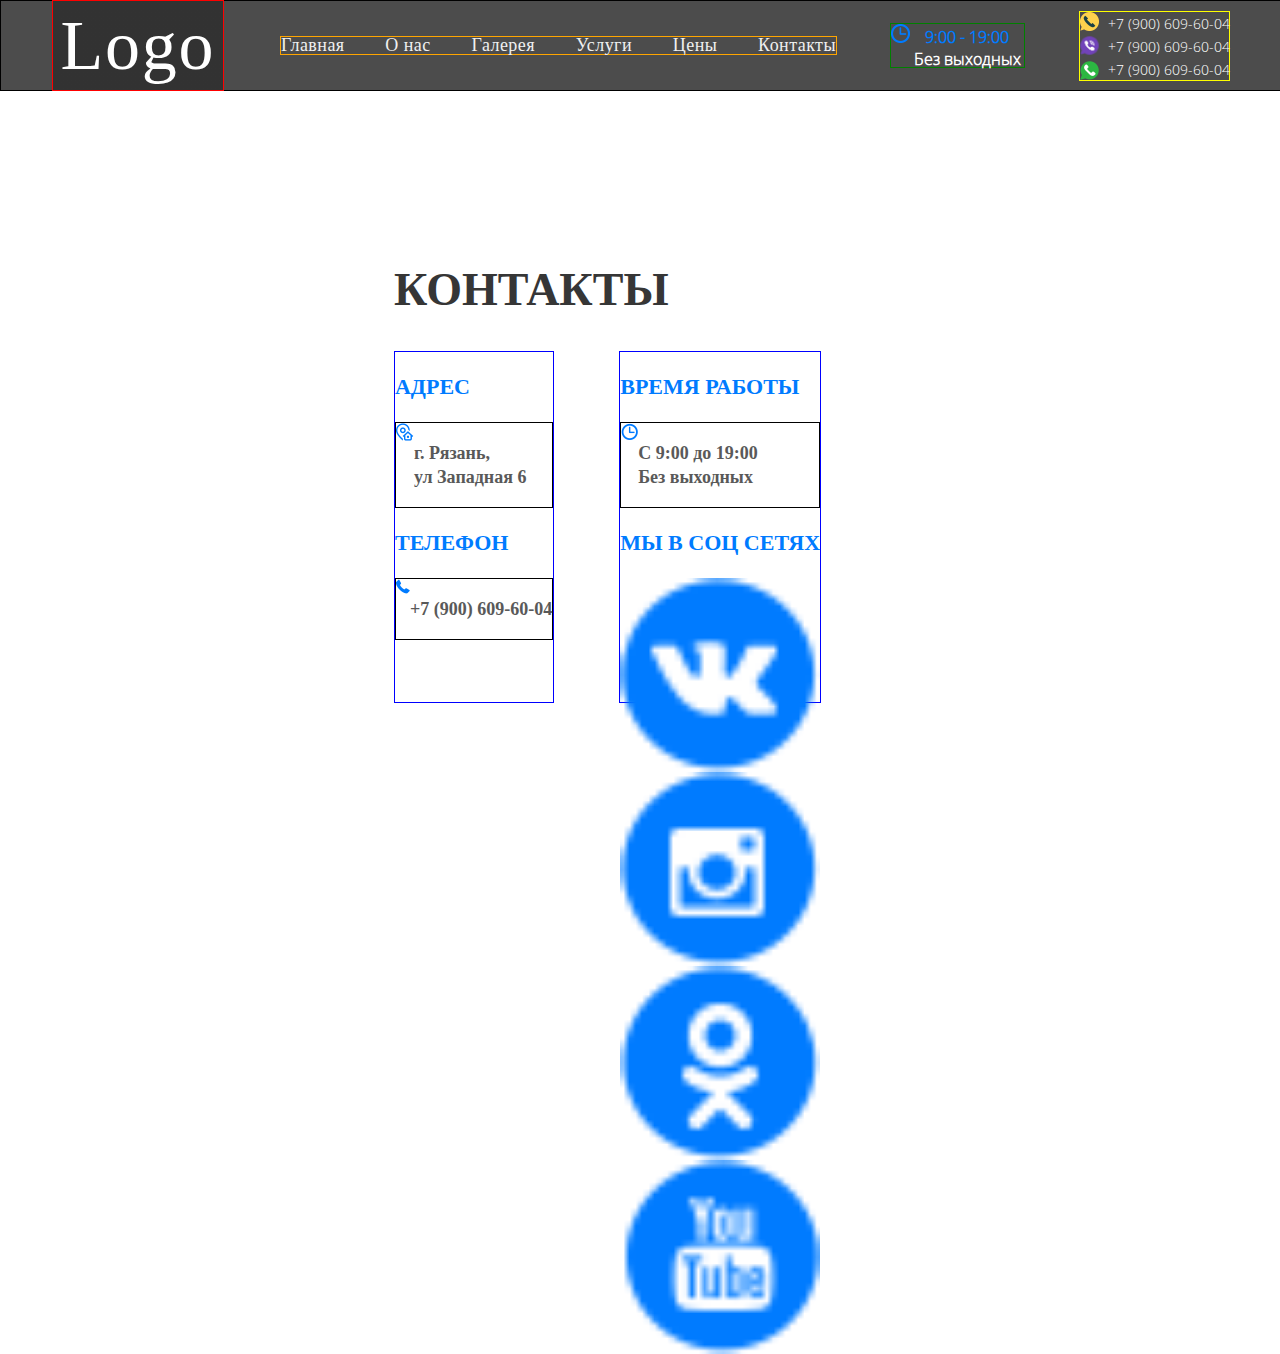
==== index.html @ b277ac00 "sum" ====
<!DOCTYPE html>
<html lang="en">

<head>
    <meta charset="UTF-8">
    <meta name="viewport" content="width=device-width, initial-scale=1.0">
    <meta http-equiv="X-UA-Compatible" content="ie=edge">
    <title>Порошковая покраска в Рязани</title>
    <link rel="stylesheet" href="style/style.css" type="text/css">
    <link rel="stylesheet" href="style/fonts.css" type="text/css">
</head>

<body>
    <header class="header">
        <div class="header__logo">
            <p>Logo</p>
        </div>
        <div class="header__nav">
            <ul>
                <li>Главная</li>
                <li>О нас</li>
                <li>Галерея</li>
                <li>Услуги</li>
                <li>Цены</li>
                <li>Контакты</li>
            </ul>
        </div>
        <div class="header__worktime">
            <img src="img/Header/clock-circular-outline копия.png" alt="">
            <p><span class="header__worktime_time">9:00 - 19:00</span><br>
                <span class="header__worktime_text">Без выходных</span></p>
        </div>
        <div class="header__contacts">
            <img class="header__contacts_img-1" src="img/Header/Phone копия.png" alt="">
            <img class="header__contacts_img-2" src="img/Header/Viber копия.png" alt="">
            <img class="header__contacts_img-3" src="img/Header/Whatsapp копия.png" alt="">
            <ul>
                <li>+7 (900) 609-60-04</li>
                <li>+7 (900) 609-60-04</li>
                <li>+7 (900) 609-60-04</li>
            </ul>
        </div>
    </header>




    <footer class="footer">
        <div class="footer__about-us">
            <div class="footer__about-us__contacts">
                <p class="footer__about-us__contacts_title">КОНТАКТЫ</p>
                <div class="footer__about-us__contacts_content">
                    <div class="footer__about-us__contacts_column">
                        <div class="footer__about-us__contacts__1">
                            <p class="footer__about-us__contacts__1_name">АДРЕС</p>
                            <div class="footer__about-us__contacts__1_text">
                                <img src="img/Контакты/address копия.png" alt="">
                                <p>г. Рязань,<br> ул Западная 6</p>
                            </div>
                        </div>
                        <div class="footer__about-us__contacts__1">
                            <p class="footer__about-us__contacts__1_name">ТЕЛЕФОН</p>
                            <div class="footer__about-us__contacts__1_text">
                                <img src="img/Контакты/phone-receiver копия.png" alt="">
                                <p>+7 (900) 609-60-04</p>
                            </div>
                        </div>
                    </div>
                    <div class="footer__about-us__contacts_column">
                        <div class="footer__about-us__contacts__1">
                            <p class="footer__about-us__contacts__1_name">ВРЕМЯ РАБОТЫ</p>
                            <div class="footer__about-us__contacts__1_text">
                                <img src="img/Контакты/clock-circular-outline (1) копия.png" alt="">
                                <p>С 9:00 до 19:00<br> Без выходных</p>
                            </div>
                        </div>

                        <div class="footer__about-us__contacts__1">
                            <p class="footer__about-us__contacts__1_name">МЫ В СОЦ СЕТЯХ</p>
                            <img src="img/Контакты/VK копия.png" alt="">
                            <img src="img/Контакты/inst копия.png" alt="">
                            <img src="img/Контакты/Ok копия.png" alt="">
                            <img src="img/Контакты/Yt копия.png" alt="">
                        </div>
                    </div>
                </div>
            </div>
            <div class="footer__about-us__map">

            </div>
        </div>
        <div class="footer__designed"></div>

    </footer>

</body>

<script src="js/main.js"></script>

</html>
---- style/style.css ----
body {
    margin: 0;
}

.header {
    display: flex;
    justify-content: center;
    align-items: center;
    width: 100%;
    height: 89px;
    background: linear-gradient( rgba(0, 0, 0, 0.7), rgba(0, 0, 0, 0.7));
    border: 1px solid black;
}

.header__logo {
    display: flex;
    justify-content: center;
    align-items: center;
    width: 170px;
    height: 100%;
    background: linear-gradient( rgba(0, 0, 0, 0.34), rgba(0, 0, 0, 0.34)) !important;
    border: 1px solid red;
}

.header__logo p {
    color: #ffffff;
    font-family: Aunchanted;
    font-size: 70px;
    font-weight: 400;
    letter-spacing: 1.75px;
}

.header__nav {
    display: flex;
    align-items: center;
    width: 555px;
    height: 17px;
    border: 1px solid orange;
    margin-left: 56px;
    margin-right: 53px;
}

.header__nav ul {
    display: flex;
    justify-content: space-between;
    list-style: none;
    width: 100%;
    margin: 0;
    padding: 0;
}

.header__nav li {
    display: flex;
    color: #f0f0f0;
    font-family: Roboto;
    font-size: 18px;
    font-weight: 400;
    letter-spacing: 0.45px;
}

.header__worktime {
    text-align: center;
    width: 133px;
    height: 43px;
    border: 1px solid green;
    margin-right: 54px;
}

.header__worktime img {
    display: flex;
    position: absolute;
}

.header__worktime p {
    margin: 0;
    margin-left: 19px;
    margin-top: 4px;
}

.header__worktime_time {
    color: #007bff;
    font-family: "OpenSans-Light";
    font-size: 16px;
    font-weight: bold;
    line-height: 18px;
}

.header__worktime_text {
    color: #ffffff;
    font-family: "OpenSans-Light";
    font-size: 16px;
    font-weight: bold;
    line-height: 24px;
}

.header__contacts {
    width: 149px;
    height: 68px;
    border: 1px solid yellow;
}

.header__contacts img {
    display: flex;
    position: absolute;
    height: 19px;
    width: 19px;
}

.header__contacts_img-2 {
    top: 36px;
}

.header__contacts_img-3 {
    top: 61px;
}

.header__contacts ul {
    display: flex;
    flex-direction: column;
    justify-content: space-between;
    list-style: none;
    width: 100%;
    margin: 0;
    padding: 0;
    margin-left: 28px;
}

.header__contacts li {
    display: flex;
    color: #ffffff;
    font-family: "OpenSans-Light";
    font-size: 14px;
    font-weight: 400;
    line-height: 23px;
    /*25px*/
}

.footer {
    width: 100%;
    height: 749px;
    display: flex;
    justify-content: center;
    align-items: center;
    border: 1px green;
}

.footer__about-us {
    display: flex;
}

.footer__about-us__contacts {
    display: flex;
    flex-direction: column;
}

.footer__about-us__contacts {
    margin: 0;
    padding: 0;
}

.footer__about-us__contacts_content {
    display: flex;
    flex-direction: row;
}

.footer__about-us__contacts_column {
    display: flex;
    flex-direction: column;
    margin-right: 65px;
    border: 1px solid blue;
}

.footer__about-us__contacts_title {
    color: #363636;
    font-family: Roboto;
    font-size: 46px;
    font-weight: 700;
    line-height: 31px;
    text-transform: uppercase;
}

.footer__about-us__contacts__1 {}

.footer__about-us__contacts__1 img {
    display: flex;
    height: 100%;
}

.footer__about-us__contacts__1_name {
    color: #007bff;
    font-family: Roboto;
    font-size: 22px;
    font-weight: 700;
}

.footer__about-us__contacts__1_text {
    display: flex;
    color: #595959;
    font-family: Roboto;
    font-size: 18px;
    font-weight: 700;
    line-height: 24px;
    border: 1px solid black;
}

.footer__about-us__map {}

.footer__designed {}
---- style/fonts.css ----
@font-face {
    font-family: 'OpenSans-Bold';
    src: url('../fonts/OpenSans-Bold.ttf');
}

@font-face {
    font-family: 'OpenSans-BoldItalic';
    src: url('../fonts/OpenSans-BoldItalic.ttf');
}

@font-face {
    font-family: 'OpenSans-ExtraBold';
    src: url('../fonts/OpenSans-ExtraBold.ttf');
}

@font-face {
    font-family: 'OpenSans-ExtraBoldItalic';
    src: url('../fonts/OpenSans-ExtraBoldItalic.ttf');
}

@font-face {
    font-family: 'OpenSans-Italic';
    src: url('../fonts/OpenSans-Italic.ttf');
}

@font-face {
    font-family: 'OpenSans-Light';
    src: url('../fonts/OpenSans-Light.ttf');
}

@font-face {
    font-family: 'OpenSans-LightItalic';
    src: url('../fonts/OpenSans-LightItalic.ttf');
}

@font-face {
    font-family: 'OpenSans-SemiBold';
    src: url('../fonts/OpenSans-SemiBold.ttf');
}

@font-face {
    font-family: 'OpenSans-SemiBoldItalic';
    src: url('../fonts/OpenSans-SemiBoldItalic.ttf');
}

@font-face {
    font-family: 'OpenSansRegular';
    src: url('../fonts/OpenSansRegular.ttf');
}

@font-face {
    font-family: 'Roboto-Black';
    src: url('../fonts/Roboto-Black.ttf');
}

@font-face {
    font-family: 'Roboto-BlackItalic';
    src: url('../fonts/Roboto-BlackItalic.ttf');
}

@font-face {
    font-family: 'Roboto-Bold';
    src: url('../fonts/Roboto-Bold.ttf');
}

@font-face {
    font-family: 'Roboto-BoldItalic';
    src: url('../fonts/Roboto-BoldItalic.ttf');
}

@font-face {
    font-family: 'Roboto-Italic';
    src: url('../fonts/Roboto-Italic.ttf');
}

@font-face {
    font-family: 'Roboto-Light';
    src: url('../fonts/Roboto-Light.ttf');
}

@font-face {
    font-family: 'Roboto-LightItalic';
    src: url('../fonts/Roboto-LightItalic.ttf');
}

@font-face {
    font-family: 'Roboto-Medium';
    src: url('../fonts/Roboto-Medium.ttf');
}

@font-face {
    font-family: 'Roboto-MediumItalic';
    src: url('../fonts/Roboto-MediumItalic.ttf');
}

@font-face {
    font-family: 'Roboto-Regular';
    src: url('../fonts/Roboto-Regular.ttf');
}

@font-face {
    font-family: 'Roboto-Thin';
    src: url('../fonts/Roboto-Thin.ttf');
}

@font-face {
    font-family: 'Roboto-ThinItalic';
    src: url('../fonts/Roboto-ThinItalic.ttf');
}

@font-face {
    font-family: 'RobotoCondensed-Bold';
    src: url('../fonts/RobotoCondensed-Bold.ttf');
}

@font-face {
    font-family: 'RobotoCondensed-BoldItalic';
    src: url('../fonts/RobotoCondensed-BoldItalic.ttf');
}

@font-face {
    font-family: 'RobotoCondensed-Italic';
    src: url('../fonts/RobotoCondensed-Italic.ttf');
}

@font-face {
    font-family: 'RobotoCondensed-Light';
    src: url('../fonts/RobotoCondensed-Light.ttf');
}

@font-face {
    font-family: 'RobotoCondensed-LightItalic';
    src: url('../fonts/RobotoCondensed-LightItalic.ttf');
}

@font-face {
    font-family: 'RobotoCondensed-Regular';
    src: url('../fonts/RobotoCondensed-Regular.ttf');
}

@font-face {
    font-family: 'OpenSansRegular';
    src: url('../fonts/OpenSansRegular.ttf');
}
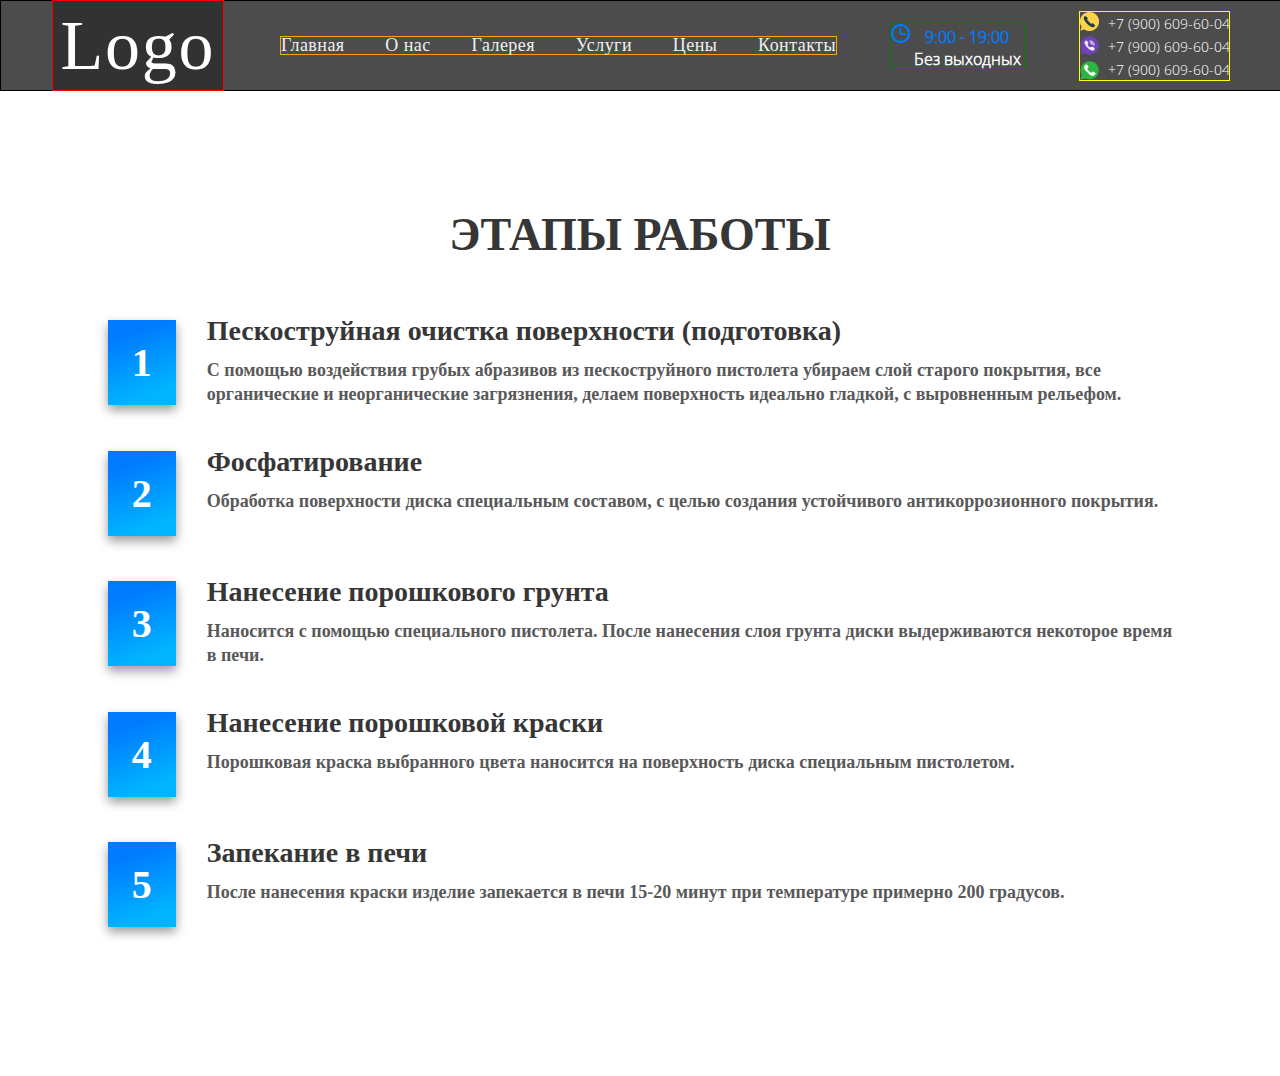
==== commit a73e792b: "sum" ====
--- a/index.html
+++ b/index.html
@@ -42,10 +42,62 @@
         </div>
     </header>
 
+    <div class="work-stages">
+        <p class="work-stages_title">ЭТАПЫ РАБОТЫ</p>
+        <div class="work-stages__content">
+            <div class="work-stages__content_stage">
+                <p class="work-stages__content_number">1</p>
+                <div class="work-stages__content_about">
+                    <span class="work-stages_name">Пескоструйная очистка поверхности (подготовка)</span>
+                    <span class="work-stages_text"> С помощью воздействия грубых абразивов из
+                        пескоструйного пистолета убираем слой старого покрытия, все<br> органические и неорганические
+                        загрязнения,
+                        делаем поверхность идеально гладкой, с выровненным
+                        рельефом.</span>
+                </div>
+            </div>
+            <div class="work-stages__content_stage">
+                <p class="work-stages__content_number">2</p>
+                <div class="work-stages__content_about">
+                    <span class="work-stages_name">Фосфатирование </span>
+                    <span class="work-stages_text"> Обработка
+                        поверхности диска специальным составом, с целью создания устойчивого антикоррозионного
+                        покрытия.</span>
+                </div>
+            </div>
+            <div class="work-stages__content_stage">
+                <p class="work-stages__content_number">3</p>
+                <div class="work-stages__content_about">
+                    <span class="work-stages_name">Нанесение порошкового грунта </span>
+                    <span class="work-stages_text">
+                        Наносится с помощью специального пистолета. После нанесения слоя грунта диски выдерживаются
+                        некоторое время<br>
+                        в печи. </span>
+                </div>
+            </div>
+            <div class="work-stages__content_stage">
+                <p class="work-stages__content_number">4</p>
+                <div class="work-stages__content_about">
+                    <span class="work-stages_name">Нанесение порошковой краски </span>
+                    <span class="work-stages_text">
+                        Порошковая краска выбранного цвета наносится на поверхность диска специальным пистолетом.
+                    </span>
+                </div>
+            </div>
+            <div class="work-stages__content_stage">
+                <p class="work-stages__content_number">5</p>
+                <div class="work-stages__content_about">
+                    <span class="work-stages_name">Запекание в печи</span>
+                    <span class="work-stages_text"> После
+                        нанесения краски изделие запекается в печи 15-20 минут при температуре примерно 200 градусов.
+                    </span>
+                </div>
+            </div>
+        </div>
+    </div>
 
 
-
-    <footer class="footer">
+    <!-- <footer class="footer">
         <div class="footer__about-us">
             <div class="footer__about-us__contacts">
                 <p class="footer__about-us__contacts_title">КОНТАКТЫ</p>
@@ -91,7 +143,7 @@
         </div>
         <div class="footer__designed"></div>
 
-    </footer>
+    </footer> -->
 
 </body>
 
--- a/style/style.css
+++ b/style/style.css
@@ -135,6 +135,86 @@
     /*25px*/
 }
 
+.work-stages {
+    display: flex;
+    text-align: center;
+    align-items: center;
+    flex-direction: column;
+    width: 100%;
+    height: 985px;
+}
+
+.work-stages_title {
+    color: #363636;
+    font-family: Roboto;
+    font-size: 46px;
+    font-weight: 700;
+    line-height: 31px;
+    text-transform: uppercase;
+    margin-top: 128px;
+    margin-bottom: 70px;
+}
+
+.work-stages__content {
+    display: flex;
+    flex-direction: column;
+    justify-content: center;
+    align-items: left;
+    text-align: left;
+    height: auto;
+    margin-bottom: 148px;
+}
+
+.work-stages__content p {
+    margin-top: 0;
+    margin-bottom: 0;
+}
+
+.work-stages__content_stage {
+    display: flex;
+    margin-bottom: 45px;
+}
+
+.work-stages__content_number {
+    display: flex;
+    align-items: center;
+    justify-content: center;
+    width: 68px;
+    height: 85px;
+    box-shadow: 0 5px 10px rgba(0, 0, 0, 0.4);
+    background-color: #ff0000;
+    background-image: linear-gradient(-200deg, #007bff 0%, #007bff 20%, #00b4ff 82%, #00b4ff 100%);
+    color: #ffffff;
+    font-family: Roboto;
+    font-size: 40px;
+    font-weight: 700;
+    line-height: 35px;
+    margin-right: 31px;
+}
+
+.work-stages__content_about {
+    display: flex;
+    flex-direction: column;
+}
+
+.work-stages_name {
+    color: #363636;
+    font-family: Roboto;
+    font-size: 28px;
+    font-weight: 700;
+    line-height: 21px;
+    /*32px*/
+    margin-bottom: 17px;
+}
+
+.work-stages_text {
+    color: #595959;
+    font-family: Roboto;
+    font-size: 18px;
+    font-weight: 700;
+    line-height: 24px;
+}
+
 .footer {
     width: 100%;
     height: 749px;
